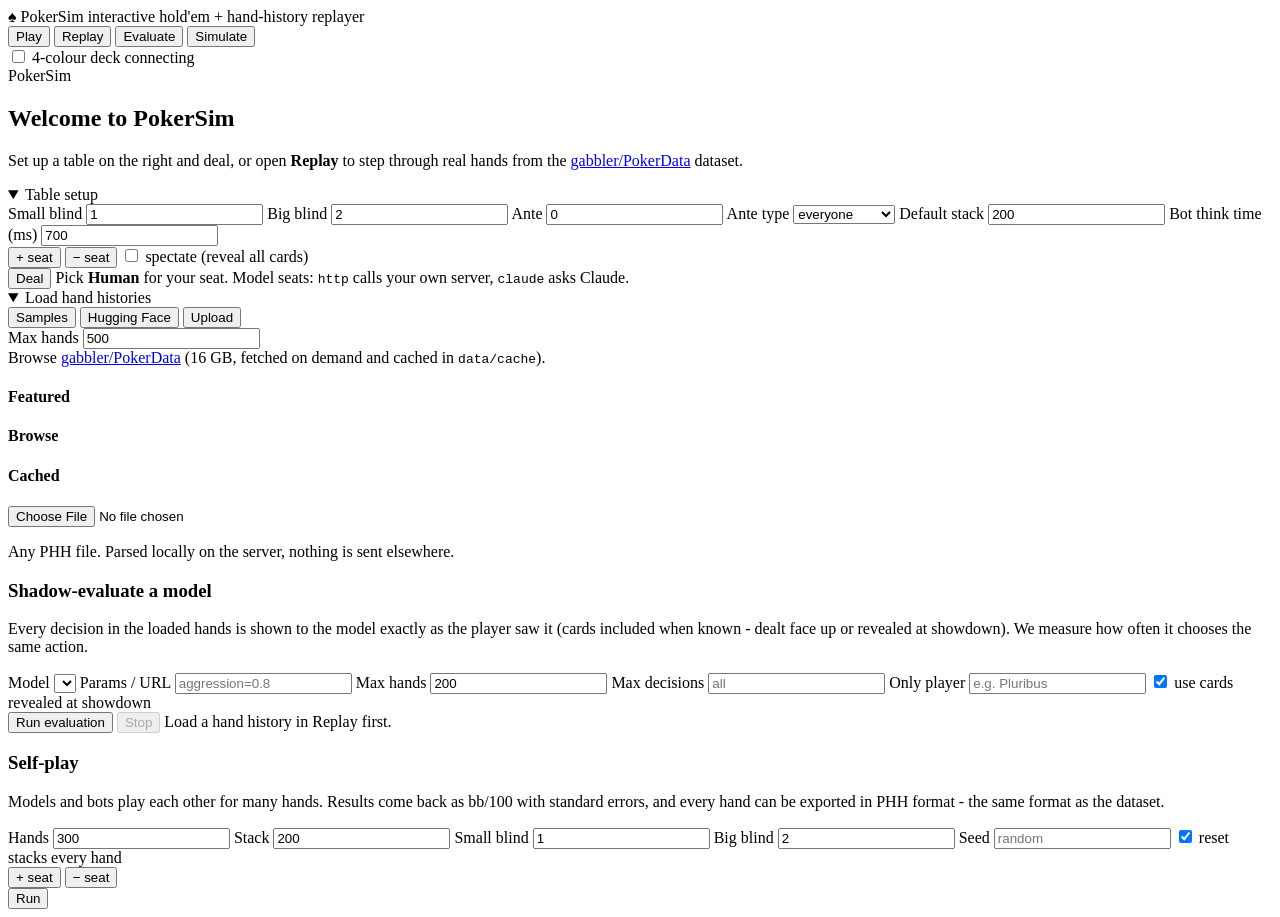
==== web/index.html @ a9aca464 "Add initial HTML and CSS for PokerSim web application - Created index.html with structure for game i" ====
<!doctype html>
<html lang="en">
<head>
<meta charset="utf-8">
<meta name="viewport" content="width=device-width, initial-scale=1, viewport-fit=cover">
<title>PokerSim</title>
<link rel="icon" href="data:image/svg+xml,%3Csvg xmlns='http://www.w3.org/2000/svg' viewBox='0 0 32 32'%3E%3Crect width='32' height='32' rx='6' fill='%231a1a19'/%3E%3Ctext x='16' y='24' font-size='22' text-anchor='middle' fill='%233987e5'%3E%E2%99%A0%3C/text%3E%3C/svg%3E">
<link rel="stylesheet" href="/style.css">
</head>
<body data-theme="dark">
<header class="topbar">
  <div class="brand"><span class="brand-mark">&#9824;</span> PokerSim <span class="brand-sub">interactive hold'em + hand-history replayer</span></div>
  <nav class="tabs" id="tabs">
    <button class="tab active" data-tab="play">Play</button>
    <button class="tab" data-tab="replay">Replay</button>
    <button class="tab" data-tab="evaluate">Evaluate</button>
    <button class="tab" data-tab="simulate">Simulate</button>
  </nav>
  <div class="topbar-right">
    <label class="toggle small"><input type="checkbox" id="fourColor"> 4-colour deck</label>
    <span class="conn" id="conn" title="server connection"><span class="dot"></span> connecting</span>
  </div>
</header>

<main class="layout">
  <section class="stage">
    <div class="table-wrap" id="tableWrap">
      <div class="table-rail">
        <div class="table-felt">
          <div class="felt-logo">PokerSim</div>
          <div class="board" id="board"></div>
          <div class="pot" id="pot"></div>
          <div class="center-msg" id="centerMsg"></div>
        </div>
      </div>
      <div class="seats" id="seats"></div>
      <div class="table-overlay" id="tableOverlay">
        <div class="overlay-card">
          <h2>Welcome to PokerSim</h2>
          <p>Set up a table on the right and deal, or open <b>Replay</b> to step through real hands from the
            <a href="https://huggingface.co/datasets/gabbler/PokerData" target="_blank" rel="noopener">gabbler/PokerData</a> dataset.</p>
        </div>
      </div>
    </div>

    <div class="action-bar" id="actionBar" hidden>
      <div class="action-info" id="actionInfo"></div>
      <div class="action-buttons">
        <button class="btn danger" id="btnFold">Fold <kbd>F</kbd></button>
        <button class="btn" id="btnCheckCall">Check <kbd>C</kbd></button>
        <div class="raise-group">
          <button class="btn primary" id="btnRaise">Raise to <span id="raiseAmountLabel">0</span> <kbd>R</kbd></button>
          <input type="range" id="raiseSlider" min="0" max="100" step="1">
          <input type="number" id="raiseInput" step="any">
          <div class="quick">
            <button class="chip-btn" data-size="min">Min</button>
            <button class="chip-btn" data-size="0.33">&#8531; pot</button>
            <button class="chip-btn" data-size="0.5">&#189; pot</button>
            <button class="chip-btn" data-size="0.75">&#190; pot</button>
            <button class="chip-btn" data-size="1">Pot</button>
            <button class="chip-btn" data-size="max">All-in</button>
          </div>
        </div>
      </div>
    </div>

    <div class="transport" id="transport" hidden>
      <button class="icon-btn" id="tpFirst" title="first (Home)">&#9198;</button>
      <button class="icon-btn" id="tpPrev" title="previous (←)">&#9664;</button>
      <button class="icon-btn" id="tpPlay" title="play/pause (space)">&#9654;</button>
      <button class="icon-btn" id="tpNext" title="next (→)">&#9654;&#9654;</button>
      <button class="icon-btn" id="tpLast" title="last (End)">&#9197;</button>
      <input type="range" id="tpSlider" min="0" max="0" value="0">
      <span class="tp-label" id="tpLabel">0 / 0</span>
      <select id="tpSpeed" title="playback speed">
        <option value="2000">0.5x</option>
        <option value="1000" selected>1x</option>
        <option value="500">2x</option>
        <option value="250">4x</option>
      </select>
      <label class="toggle small"><input type="checkbox" id="tpReveal" checked> show all known cards</label>
    </div>
  </section>

  <aside class="panel" id="panel">
    <!-- PLAY -->
    <div class="pane active" id="pane-play">
      <details class="card-box" id="setupBox" open>
        <summary>Table setup</summary>
        <div class="form-grid">
          <label>Small blind <input type="number" id="sb" value="1" step="any"></label>
          <label>Big blind <input type="number" id="bb" value="2" step="any"></label>
          <label>Ante <input type="number" id="ante" value="0" step="any"></label>
          <label>Ante type
            <select id="anteMode"><option value="uniform">everyone</option><option value="bb">big blind ante</option><option value="button">button ante</option></select>
          </label>
          <label>Default stack <input type="number" id="stack" value="200" step="any"></label>
          <label>Bot think time (ms) <input type="number" id="botDelay" value="700" step="100" min="0"></label>
        </div>
        <div class="seat-config" id="seatConfig"></div>
        <div class="row">
          <button class="btn small" id="addSeat">+ seat</button>
          <button class="btn small" id="removeSeat">&minus; seat</button>
          <label class="toggle small"><input type="checkbox" id="spectate"> spectate (reveal all cards)</label>
        </div>
        <div class="row">
          <button class="btn primary" id="startGame">Deal</button>
          <span class="hint">Pick <b>Human</b> for your seat. Model seats: <code>http</code> calls your own server, <code>claude</code> asks Claude.</span>
        </div>
        <div class="row" id="modelHints"></div>
      </details>

      <div class="card-box" id="gameBox" hidden>
        <div class="row between">
          <div><b id="gameTitle">Hand #1</b> <span class="muted" id="gameBlinds"></span></div>
          <div class="row">
            <label class="toggle small"><input type="checkbox" id="revealToggle"> reveal</label>
            <button class="btn small" id="nextHand" disabled>Next hand &rarr;</button>
            <a class="btn small" id="exportLive" href="/api/game/export" download>Export .phhs</a>
          </div>
        </div>
        <div class="log" id="gameLog"></div>
        <h4>Session results</h4>
        <table class="mini" id="sessionTable"><thead><tr><th>Seat</th><th>Player</th><th>Stack</th><th>Net</th></tr></thead><tbody></tbody></table>
      </div>
    </div>

    <!-- REPLAY -->
    <div class="pane" id="pane-replay">
      <details class="card-box" id="loadBox" open>
        <summary>Load hand histories</summary>
        <div class="subtabs" id="loadTabs">
          <button class="active" data-src="sample">Samples</button>
          <button data-src="hf">Hugging Face</button>
          <button data-src="upload">Upload</button>
        </div>
        <div class="row"><label>Max hands <input type="number" id="loadLimit" value="500" min="1"></label></div>
        <div id="src-sample" class="srcpane active"><div class="file-list" id="sampleList"></div></div>
        <div id="src-hf" class="srcpane">
          <div class="hint">Browse <a href="https://huggingface.co/datasets/gabbler/PokerData" target="_blank" rel="noopener">gabbler/PokerData</a> (16 GB, fetched on demand and cached in <code>data/cache</code>).</div>
          <h4>Featured</h4>
          <div class="file-list" id="featuredList"></div>
          <h4>Browse</h4>
          <div class="crumbs" id="hfCrumbs"></div>
          <div class="file-list" id="hfList"></div>
          <h4>Cached</h4>
          <div class="file-list" id="cachedList"></div>
        </div>
        <div id="src-upload" class="srcpane">
          <input type="file" id="uploadFile" accept=".phh,.phhs,.txt,.toml">
          <p class="hint">Any PHH file. Parsed locally on the server, nothing is sent elsewhere.</p>
        </div>
      </details>

      <div class="card-box" id="handsBox" hidden>
        <div class="row between">
          <b id="handsTitle">Hands</b>
          <div class="row">
            <label class="toggle small"><input type="checkbox" id="filterShowdown"> showdown</label>
            <label class="toggle small"><input type="checkbox" id="filterKnown"> known cards</label>
          </div>
        </div>
        <div class="hand-list" id="handList"></div>
      </div>

      <div class="card-box" id="replayBox" hidden>
        <div class="row between">
          <b id="replayTitle"></b>
          <button class="btn small" id="forkBtn" title="continue this hand live from the current step">Fork here &rarr; play</button>
        </div>
        <div class="row wrap">
          <label>Model lens
            <select id="lensAgent"></select>
          </label>
          <input type="text" id="lensParams" placeholder="params e.g. aggression=0.8 or URL" size="18">
          <button class="btn small" id="lensRun">Predict</button>
          <span class="muted" id="lensSummary"></span>
        </div>
        <div class="step-list" id="stepList"></div>
        <details><summary>Hand info &amp; PHH source</summary><pre class="phh" id="phhSource"></pre></details>
        <div class="warnings" id="replayWarnings"></div>
      </div>
    </div>

    <!-- EVALUATE -->
    <div class="pane" id="pane-evaluate">
      <div class="card-box">
        <h3>Shadow-evaluate a model</h3>
        <p class="hint">Every decision in the loaded hands is shown to the model exactly as the player saw it (cards included when known - dealt face up or revealed at showdown). We measure how often it chooses the same action.</p>
        <div class="form-grid">
          <label>Model <select id="evalAgent"></select></label>
          <label>Params / URL <input type="text" id="evalParams" placeholder="aggression=0.8"></label>
          <label>Max hands <input type="number" id="evalHands" value="200" min="1"></label>
          <label>Max decisions <input type="number" id="evalDecisions" placeholder="all"></label>
          <label>Only player <input type="text" id="evalPlayer" placeholder="e.g. Pluribus"></label>
          <label class="toggle"><input type="checkbox" id="evalFinal" checked> use cards revealed at showdown</label>
        </div>
        <div class="row">
          <button class="btn primary" id="evalStart">Run evaluation</button>
          <button class="btn" id="evalStop" disabled>Stop</button>
          <a class="btn small" id="evalExport" href="/api/evaluate/export" download hidden>Download CSV</a>
          <span class="muted" id="evalStatus">Load a hand history in Replay first.</span>
        </div>
        <div class="progress" id="evalProgress" hidden><div></div></div>
      </div>
      <div id="evalResults"></div>
    </div>

    <!-- SIMULATE -->
    <div class="pane" id="pane-simulate">
      <div class="card-box">
        <h3>Self-play</h3>
        <p class="hint">Models and bots play each other for many hands. Results come back as bb/100 with standard errors, and every hand can be exported in PHH format - the same format as the dataset.</p>
        <div class="form-grid">
          <label>Hands <input type="number" id="simHands" value="300" min="1"></label>
          <label>Stack <input type="number" id="simStack" value="200" step="any"></label>
          <label>Small blind <input type="number" id="simSb" value="1" step="any"></label>
          <label>Big blind <input type="number" id="simBb" value="2" step="any"></label>
          <label>Seed <input type="number" id="simSeed" placeholder="random"></label>
          <label class="toggle"><input type="checkbox" id="simReset" checked> reset stacks every hand</label>
        </div>
        <div class="seat-config" id="simSeats"></div>
        <div class="row">
          <button class="btn small" id="simAdd">+ seat</button>
          <button class="btn small" id="simRemove">&minus; seat</button>
        </div>
        <div class="row">
          <button class="btn primary" id="simStart">Run</button>
          <a class="btn small" id="simExport" href="/api/simulate/export" download hidden>Download .phhs</a>
          <span class="muted" id="simStatus"></span>
        </div>
        <div class="progress" id="simProgress" hidden><div></div></div>
      </div>
      <div id="simResults"></div>
    </div>
  </aside>
</main>

<div class="modal" id="forkModal" hidden>
  <div class="modal-card">
    <h3>Fork this hand</h3>
    <p class="hint">The hand continues live from the current step with the same stacks and known cards. Unknown cards are dealt at random; the recorded run-out is kept when available. Assign who plays each seat.</p>
    <div id="forkSeats" class="seat-config"></div>
    <div class="row">
      <label class="toggle small"><input type="checkbox" id="forkBoard" checked> keep recorded board</label>
      <label class="toggle small"><input type="checkbox" id="forkSpectate"> reveal all cards</label>
    </div>
    <div class="row right">
      <button class="btn" id="forkCancel">Cancel</button>
      <button class="btn primary" id="forkStart">Start</button>
    </div>
  </div>
</div>

<div class="toast" id="toast" hidden></div>
<script src="/app.js"></script>
</body>
</html>
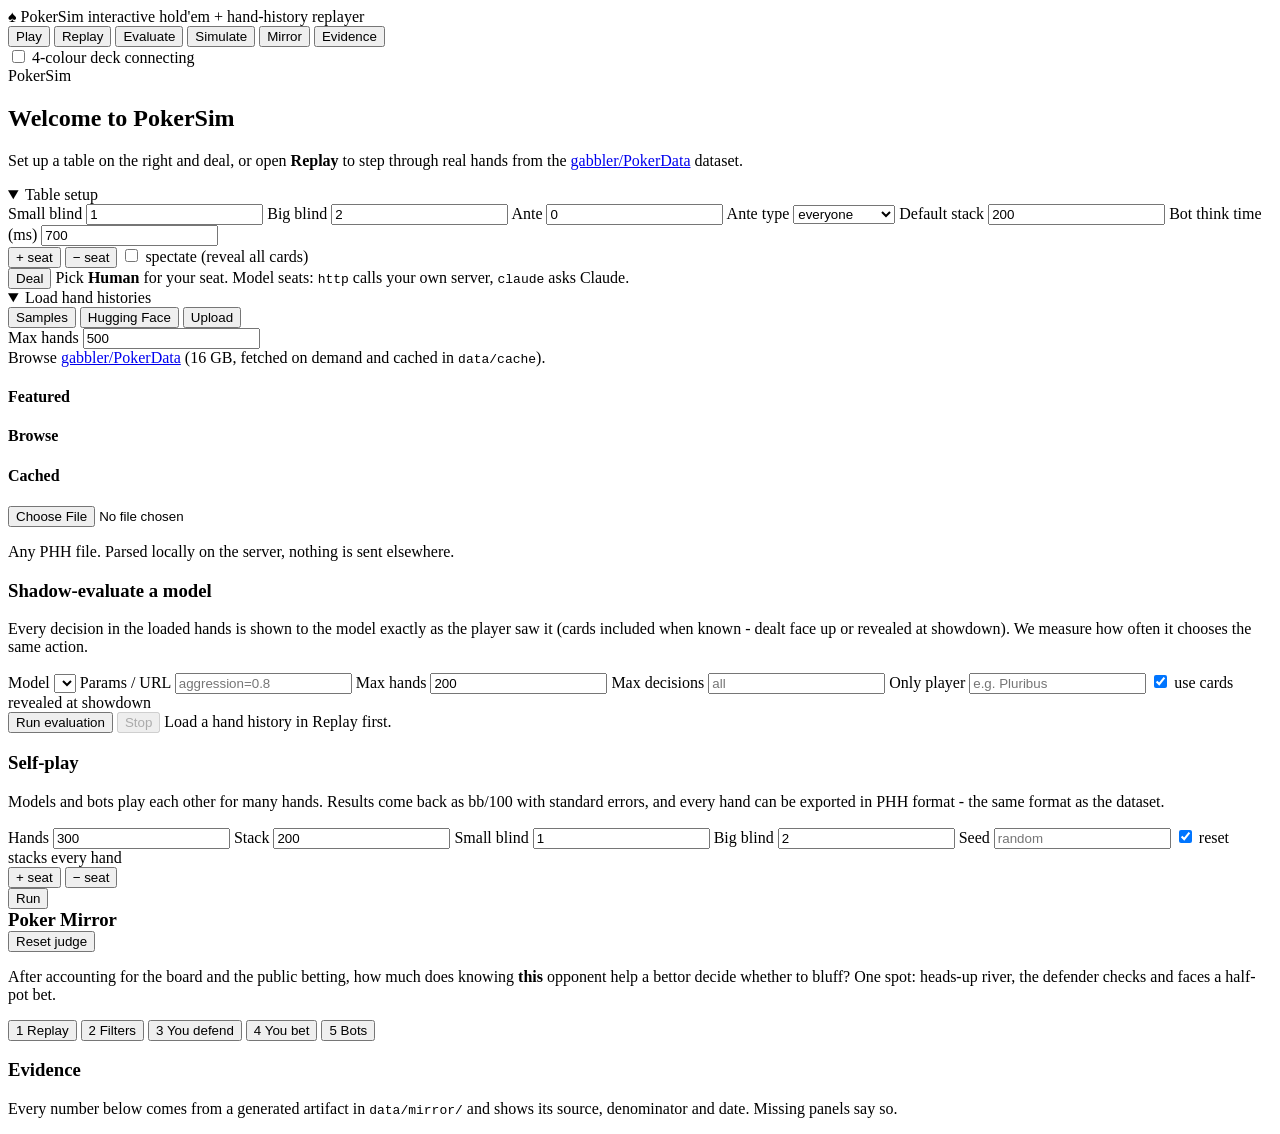
==== commit f75d4543: "Add Poker Mirror: data pipeline, opponent models, river RL and UI - Takara shard scan over all 37 sh" ====
--- a/web/index.html
+++ b/web/index.html
@@ -15,6 +15,8 @@
     <button class="tab" data-tab="replay">Replay</button>
     <button class="tab" data-tab="evaluate">Evaluate</button>
     <button class="tab" data-tab="simulate">Simulate</button>
+    <button class="tab" data-tab="mirror">Mirror</button>
+    <button class="tab" data-tab="evidence">Evidence</button>
   </nav>
   <div class="topbar-right">
     <label class="toggle small"><input type="checkbox" id="fourColor"> 4-colour deck</label>
@@ -233,6 +235,35 @@
       </div>
       <div id="simResults"></div>
     </div>
+
+    <!-- MIRROR -->
+    <div class="pane" id="pane-mirror">
+      <div class="card-box">
+        <div class="row between">
+          <h3 style="margin:0">Poker Mirror</h3>
+          <div class="row"><span class="muted" id="mirrorSession"></span><button class="btn small" id="mirrorReset">Reset judge</button></div>
+        </div>
+        <p class="hint">After accounting for the board and the public betting, how much does knowing <b>this</b> opponent help a bettor decide whether to bluff? One spot: heads-up river, the defender checks and faces a half-pot bet.</p>
+        <div class="subtabs" id="mirrorSteps">
+          <button class="active" data-step="reveal">1 Replay</button>
+          <button data-step="filters">2 Filters</button>
+          <button data-step="drill">3 You defend</button>
+          <button data-step="play">4 You bet</button>
+          <button data-step="compare">5 Bots</button>
+        </div>
+      </div>
+      <div id="mirror-reveal" class="mstep active"></div>
+      <div id="mirror-filters" class="mstep"></div>
+      <div id="mirror-drill" class="mstep"></div>
+      <div id="mirror-play" class="mstep"></div>
+      <div id="mirror-compare" class="mstep"></div>
+    </div>
+
+    <!-- EVIDENCE -->
+    <div class="pane" id="pane-evidence">
+      <div class="card-box"><h3>Evidence</h3><p class="hint">Every number below comes from a generated artifact in <code>data/mirror/</code> and shows its source, denominator and date. Missing panels say so.</p></div>
+      <div id="evidencePanels"></div>
+    </div>
   </aside>
 </main>
 
@@ -254,5 +285,6 @@
 
 <div class="toast" id="toast" hidden></div>
 <script src="/app.js"></script>
+<script src="/mirror.js"></script>
 </body>
 </html>
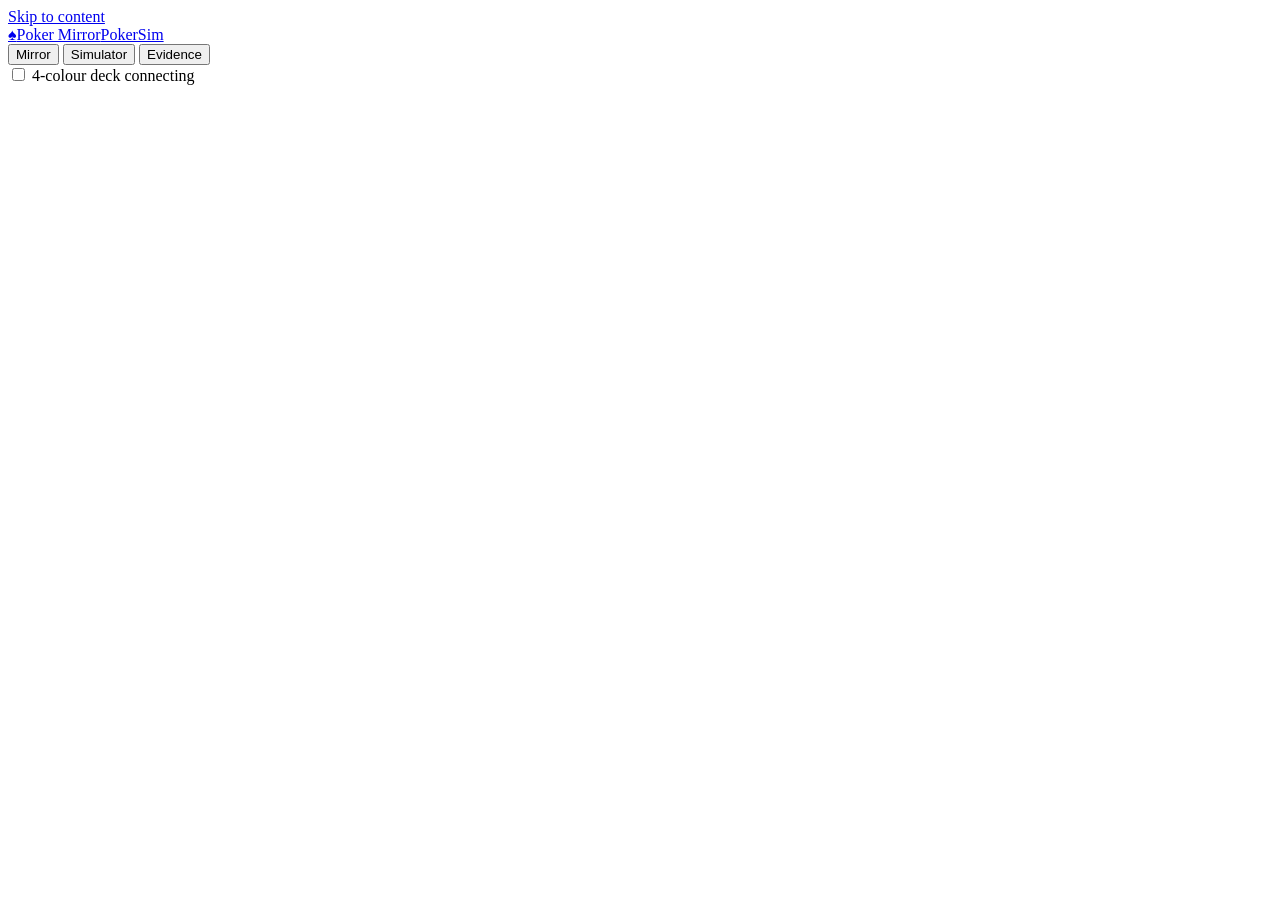
==== commit 69604694: "Redesign the frontend for the desktop judging demo Implements the frontend research brief: Mirror be" ====
--- a/web/index.html
+++ b/web/index.html
@@ -3,28 +3,47 @@
 <head>
 <meta charset="utf-8">
 <meta name="viewport" content="width=device-width, initial-scale=1, viewport-fit=cover">
-<title>PokerSim</title>
-<link rel="icon" href="data:image/svg+xml,%3Csvg xmlns='http://www.w3.org/2000/svg' viewBox='0 0 32 32'%3E%3Crect width='32' height='32' rx='6' fill='%231a1a19'/%3E%3Ctext x='16' y='24' font-size='22' text-anchor='middle' fill='%233987e5'%3E%E2%99%A0%3C/text%3E%3C/svg%3E">
+<title>Poker Mirror · PokerSim</title>
+<link rel="icon" href="data:image/svg+xml,%3Csvg xmlns='http://www.w3.org/2000/svg' viewBox='0 0 32 32'%3E%3Crect width='32' height='32' rx='6' fill='%230E302B'/%3E%3Crect x='8' y='5' width='16' height='22' rx='3' fill='none' stroke='%23FFD58C' stroke-width='1.6'/%3E%3Ctext x='16' y='21' font-size='12' text-anchor='middle' fill='%23FFD58C'%3E%E2%99%A0%3C/text%3E%3C/svg%3E">
+<link rel="preload" href="/fonts/instrument-serif.woff2" as="font" type="font/woff2" crossorigin>
+<link rel="preload" href="/fonts/instrument-sans.woff2" as="font" type="font/woff2" crossorigin>
 <link rel="stylesheet" href="/style.css">
+<link rel="stylesheet" href="/mirror.css">
+<link rel="stylesheet" href="/sim.css">
 </head>
-<body data-theme="dark">
+<body>
+<a class="skip-link" href="#main">Skip to content</a>
 <header class="topbar">
-  <div class="brand"><span class="brand-mark">&#9824;</span> PokerSim <span class="brand-sub">interactive hold'em + hand-history replayer</span></div>
-  <nav class="tabs" id="tabs">
-    <button class="tab active" data-tab="play">Play</button>
-    <button class="tab" data-tab="replay">Replay</button>
-    <button class="tab" data-tab="evaluate">Evaluate</button>
-    <button class="tab" data-tab="simulate">Simulate</button>
-    <button class="tab" data-tab="mirror">Mirror</button>
-    <button class="tab" data-tab="evidence">Evidence</button>
+  <a class="brand" href="#mirror=reveal" aria-label="Poker Mirror, start"><span class="brand-mark" aria-hidden="true">&#9824;</span><span class="brand-name">Poker Mirror</span><span class="brand-sub">PokerSim</span></a>
+  <nav class="dests" id="dests" aria-label="Main">
+    <button class="dest" data-dest="mirror">Mirror</button>
+    <button class="dest" data-dest="simulator">Simulator</button>
+    <button class="dest" data-dest="evidence">Evidence</button>
   </nav>
   <div class="topbar-right">
     <label class="toggle small"><input type="checkbox" id="fourColor"> 4-colour deck</label>
     <span class="conn" id="conn" title="server connection"><span class="dot"></span> connecting</span>
   </div>
 </header>
-
-<main class="layout">
+<div class="sr-only" id="announcer" aria-live="polite" aria-atomic="true"></div>
+
+<main id="main" tabindex="-1">
+<!-- MIRROR: full-width judge-facing stage (rendered by mirror.js) -->
+<section class="view" id="view-mirror" aria-label="Poker Mirror" hidden></section>
+
+<!-- EVIDENCE: full-width topics (rendered by evidence.js) -->
+<section class="view" id="view-evidence" aria-label="Evidence" hidden></section>
+
+<!-- SIMULATOR: the original table tools -->
+<section class="view" id="view-simulator" aria-label="Simulator" hidden>
+<nav class="subnav" id="tabs" aria-label="Simulator tools">
+  <button class="tab active" data-tab="play">Play</button>
+  <button class="tab" data-tab="replay">Replay</button>
+  <button class="tab" data-tab="evaluate">Evaluate</button>
+  <button class="tab" data-tab="simulate">Simulate</button>
+</nav>
+
+<div class="layout">
   <section class="stage">
     <div class="table-wrap" id="tableWrap">
       <div class="table-rail">
@@ -38,9 +57,10 @@
       <div class="seats" id="seats"></div>
       <div class="table-overlay" id="tableOverlay">
         <div class="overlay-card">
-          <h2>Welcome to PokerSim</h2>
-          <p>Set up a table on the right and deal, or open <b>Replay</b> to step through real hands from the
+          <h2 id="overlayTitle">Take a seat</h2>
+          <p id="overlayMsg">Six-handed no-limit hold'em: you in seat 1 against five bots. Or open <b>Replay</b> to step through real hands from the
             <a href="https://huggingface.co/datasets/gabbler/PokerData" target="_blank" rel="noopener">gabbler/PokerData</a> dataset.</p>
+          <button class="btn primary large" id="overlayDeal">Deal with defaults</button>
         </div>
       </div>
     </div>
@@ -67,12 +87,13 @@
     </div>
 
     <div class="transport" id="transport" hidden>
-      <button class="icon-btn" id="tpFirst" title="first (Home)">&#9198;</button>
-      <button class="icon-btn" id="tpPrev" title="previous (←)">&#9664;</button>
-      <button class="icon-btn" id="tpPlay" title="play/pause (space)">&#9654;</button>
-      <button class="icon-btn" id="tpNext" title="next (→)">&#9654;&#9654;</button>
-      <button class="icon-btn" id="tpLast" title="last (End)">&#9197;</button>
-      <input type="range" id="tpSlider" min="0" max="0" value="0">
+      <div class="tp-row">
+      <button class="icon-btn" id="tpFirst" title="first (Home)" aria-label="First step">&#9198;</button>
+      <button class="icon-btn" id="tpPrev" title="previous (←)" aria-label="Previous step">&#9664;</button>
+      <button class="icon-btn" id="tpPlay" title="play/pause (space)" aria-label="Play or pause">&#9654;</button>
+      <button class="icon-btn" id="tpNext" title="next (→)" aria-label="Next step">&#9654;&#9654;</button>
+      <button class="icon-btn" id="tpLast" title="last (End)" aria-label="Last step">&#9197;</button>
+      <input type="range" id="tpSlider" min="0" max="0" value="0" aria-label="Replay step">
       <span class="tp-label" id="tpLabel">0 / 0</span>
       <select id="tpSpeed" title="playback speed">
         <option value="2000">0.5x</option>
@@ -81,14 +102,24 @@
         <option value="250">4x</option>
       </select>
       <label class="toggle small"><input type="checkbox" id="tpReveal" checked> show all known cards</label>
-    </div>
+      </div>
+      <div class="action-strip" id="actionStrip" role="toolbar" aria-label="Hand actions by street. Left and right arrows step through the hand."></div>
+    </div>
+
+    <!-- Evaluate / Simulate results take the stage instead of the felt -->
+    <div class="sim-stage" id="simStage" hidden></div>
   </section>
 
   <aside class="panel" id="panel">
     <!-- PLAY -->
     <div class="pane active" id="pane-play">
-      <details class="card-box" id="setupBox" open>
-        <summary>Table setup</summary>
+      <div class="card-box play-quick">
+        <h3 class="sim-h">Play a hand</h3>
+        <p class="hint" id="defaultsHint">You in seat 1 against five bots, blinds 1/2, 200 chips each.</p>
+        <button class="btn primary large" id="dealDefaults">Deal with defaults</button>
+      </div>
+      <details class="card-box" id="setupBox">
+        <summary>Table settings</summary>
         <div class="form-grid">
           <label>Small blind <input type="number" id="sb" value="1" step="any"></label>
           <label>Big blind <input type="number" id="bb" value="2" step="any"></label>
@@ -106,7 +137,7 @@
           <label class="toggle small"><input type="checkbox" id="spectate"> spectate (reveal all cards)</label>
         </div>
         <div class="row">
-          <button class="btn primary" id="startGame">Deal</button>
+          <button class="btn" id="startGame">Deal with these settings</button>
           <span class="hint">Pick <b>Human</b> for your seat. Model seats: <code>http</code> calls your own server, <code>claude</code> asks Claude.</span>
         </div>
         <div class="row" id="modelHints"></div>
@@ -236,35 +267,9 @@
       <div id="simResults"></div>
     </div>
 
-    <!-- MIRROR -->
-    <div class="pane" id="pane-mirror">
-      <div class="card-box">
-        <div class="row between">
-          <h3 style="margin:0">Poker Mirror</h3>
-          <div class="row"><span class="muted" id="mirrorSession"></span><button class="btn small" id="mirrorReset">Reset judge</button></div>
-        </div>
-        <p class="hint">After accounting for the board and the public betting, how much does knowing <b>this</b> opponent help a bettor decide whether to bluff? One spot: heads-up river, the defender checks and faces a half-pot bet.</p>
-        <div class="subtabs" id="mirrorSteps">
-          <button class="active" data-step="reveal">1 Replay</button>
-          <button data-step="filters">2 Filters</button>
-          <button data-step="drill">3 You defend</button>
-          <button data-step="play">4 You bet</button>
-          <button data-step="compare">5 Bots</button>
-        </div>
-      </div>
-      <div id="mirror-reveal" class="mstep active"></div>
-      <div id="mirror-filters" class="mstep"></div>
-      <div id="mirror-drill" class="mstep"></div>
-      <div id="mirror-play" class="mstep"></div>
-      <div id="mirror-compare" class="mstep"></div>
-    </div>
-
-    <!-- EVIDENCE -->
-    <div class="pane" id="pane-evidence">
-      <div class="card-box"><h3>Evidence</h3><p class="hint">Every number below comes from a generated artifact in <code>data/mirror/</code> and shows its source, denominator and date. Missing panels say so.</p></div>
-      <div id="evidencePanels"></div>
-    </div>
   </aside>
+</div>
+</section>
 </main>
 
 <div class="modal" id="forkModal" hidden>
@@ -285,6 +290,8 @@
 
 <div class="toast" id="toast" hidden></div>
 <script src="/app.js"></script>
+<script src="/viz.js"></script>
 <script src="/mirror.js"></script>
+<script src="/evidence.js"></script>
 </body>
 </html>
